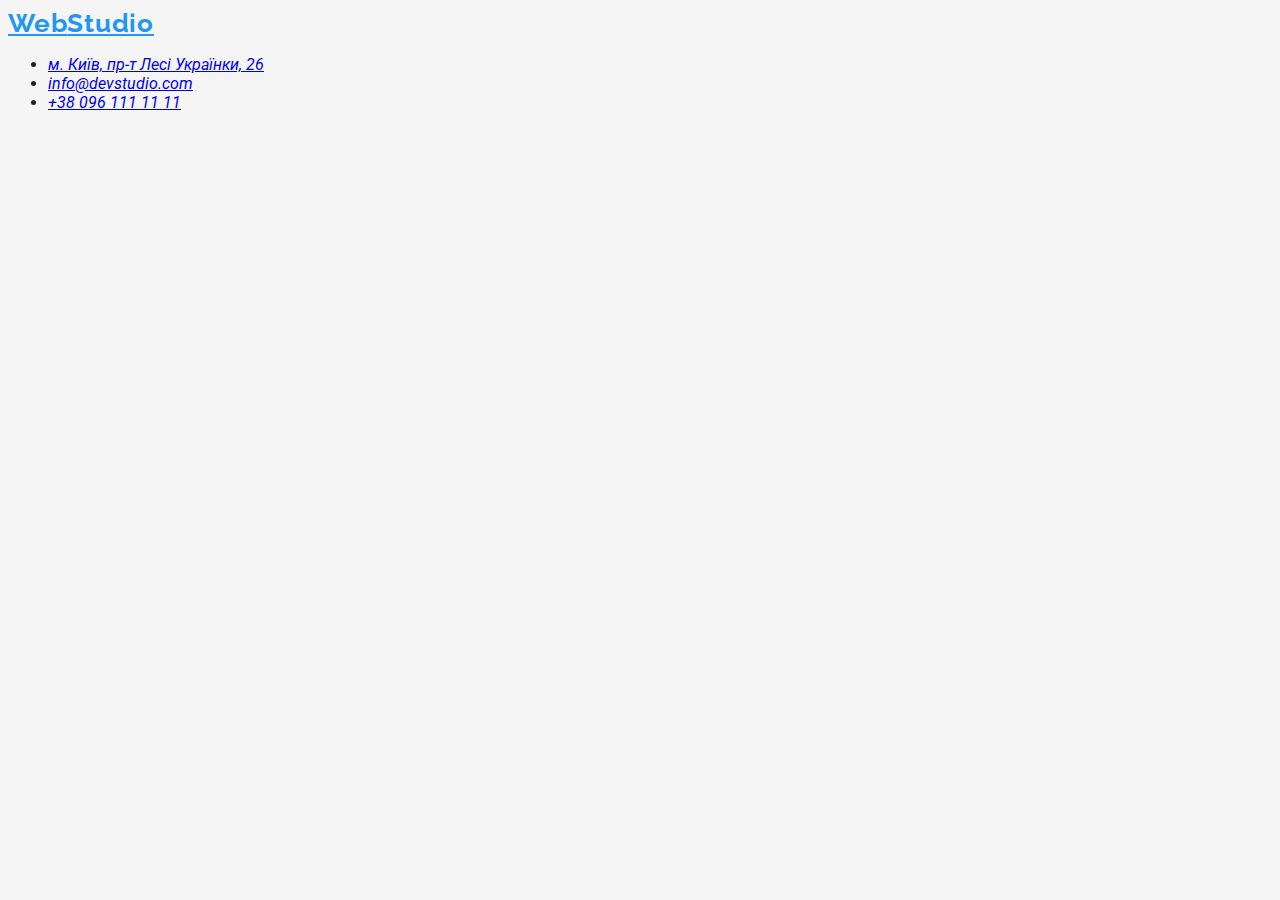
==== portfolio.html @ 88bac95c "create portfolio.html" ====
<!DOCTYPE html>
<html lang="uk">
    <head>
        <meta charset="UTF-8" />
        <meta
            http-equiv="X-UA-Compatible"
            content="IE=edge"
        />
        <meta
            name="viewport"
            content="width=device-width, initial-scale=1.0"
        />
        <link
            rel="preconnect"
            href="https://fonts.googleapis.com"
        />
        <link
            rel="preconnect"
            href="https://fonts.gstatic.com"
            crossorigin
        />
        <link
            href="https://fonts.googleapis.com/css2?family=Raleway:wght@700&family=Roboto:wght@400;500;700;900&display=swap"
            rel="stylesheet"
        />
        <title>Portfolio</title>
        <link
            rel="stylesheet"
            href="./styles/styles.css"
        />
    </head>
    <body></body>
    
    <!-- footer, address and contacts  -->
        <footer>
            <a
                href="./index.html"
                class="logo"
                lang="en"
                >Web<span>Studio</span></a
            >
            <address>
                <ul>
                    <li>
                        <a
                            href="https://goo.gl/maps/XYVUcAoSv2epRwpU8"
                            target="_blank"
                            rel="noopener noreferrer nofollow"
                            >м. Київ, пр-т Лесі Українки, 26</a
                        >
                    </li>
                    <li>
                        <a
                            href="mailto:info@devstudio.com"
                            target="_blank"
                            rel="noopener noreferrer nofollow"
                            >info@devstudio.com</a
                        >
                    </li>
                    <li><a href="tel:+380961111111">+38 096 111 11 11</a></li>
                </ul>
            </address>
        </footer>
    </body>
</html>
---- styles/styles.css ----
/* main text color: #212121; */
/* second text color: #757575; */
/* main background color: #F5F5F5; */
/* accent color: #2196F3; */
/* second accent color: #000000; */

/* .visually-hidden {
  position: absolute;
  white-space: nowrap;
  width: 1px;
  height: 1px;
  overflow: hidden;
  border: 0;
  padding: 0;
  clip: rect(0 0 0 0);
  clip-path: inset(50%);
  margin: -1px;
} */

:root {
    --main-text-color: #212121;
    --second-text-color: #757575;
    --main-background-color: #f5f5f5;
    --accent-color: #2196f3;
    --second-accent-color: #000000;
}

body {
    background-color: #f5f5f5;
    color: var(--main-text-color);
    font-family: 'Roboto', sans-serif;
}

/* logo */

.logo {
    font-family: 'Raleway';
    font-weight: 700;
    font-size: 26px;
    line-height: 1.19;
    letter-spacing: 0.03em;
    color: var(--accent-color);
}
.logo-item {
    font-family: 'Raleway';
    font-weight: 700;
    font-size: 26px;
    line-height: 1.19;
    letter-spacing: 0.03em;
    color: var(--second-accent-color);
}
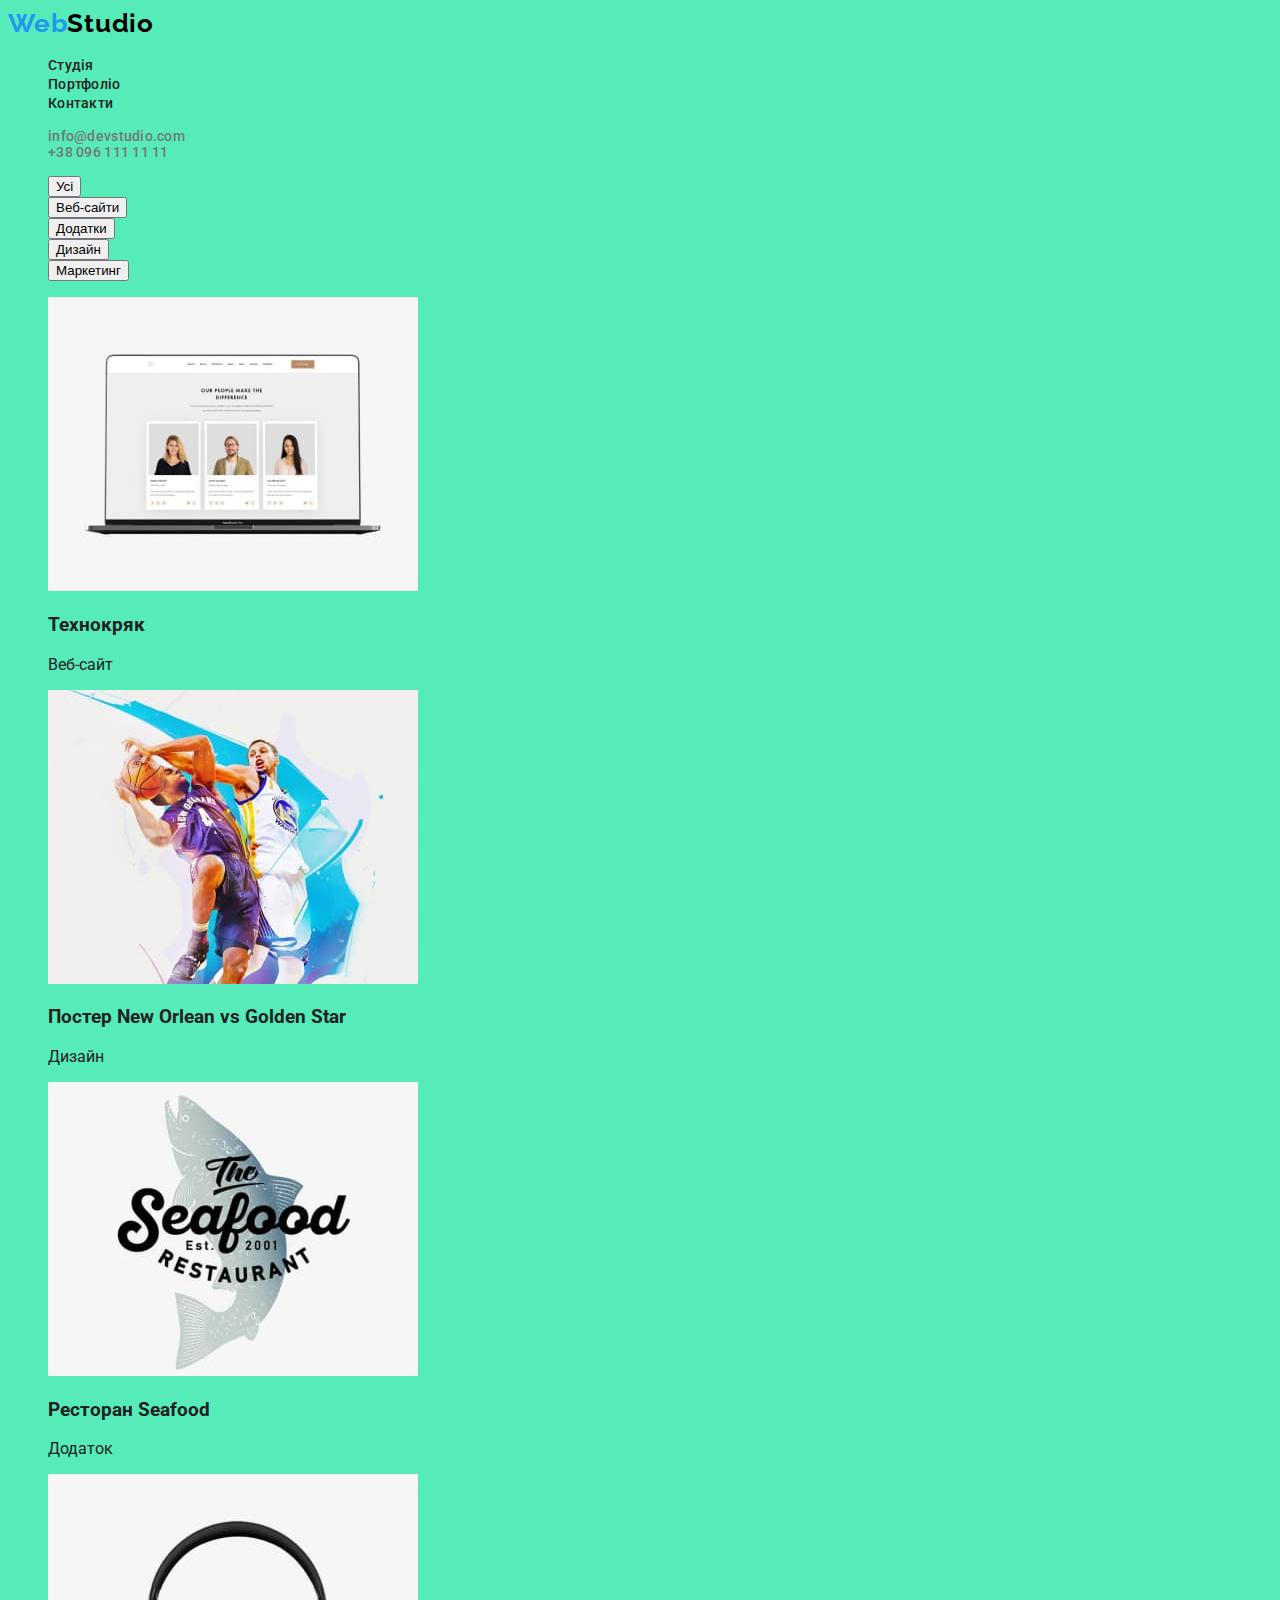
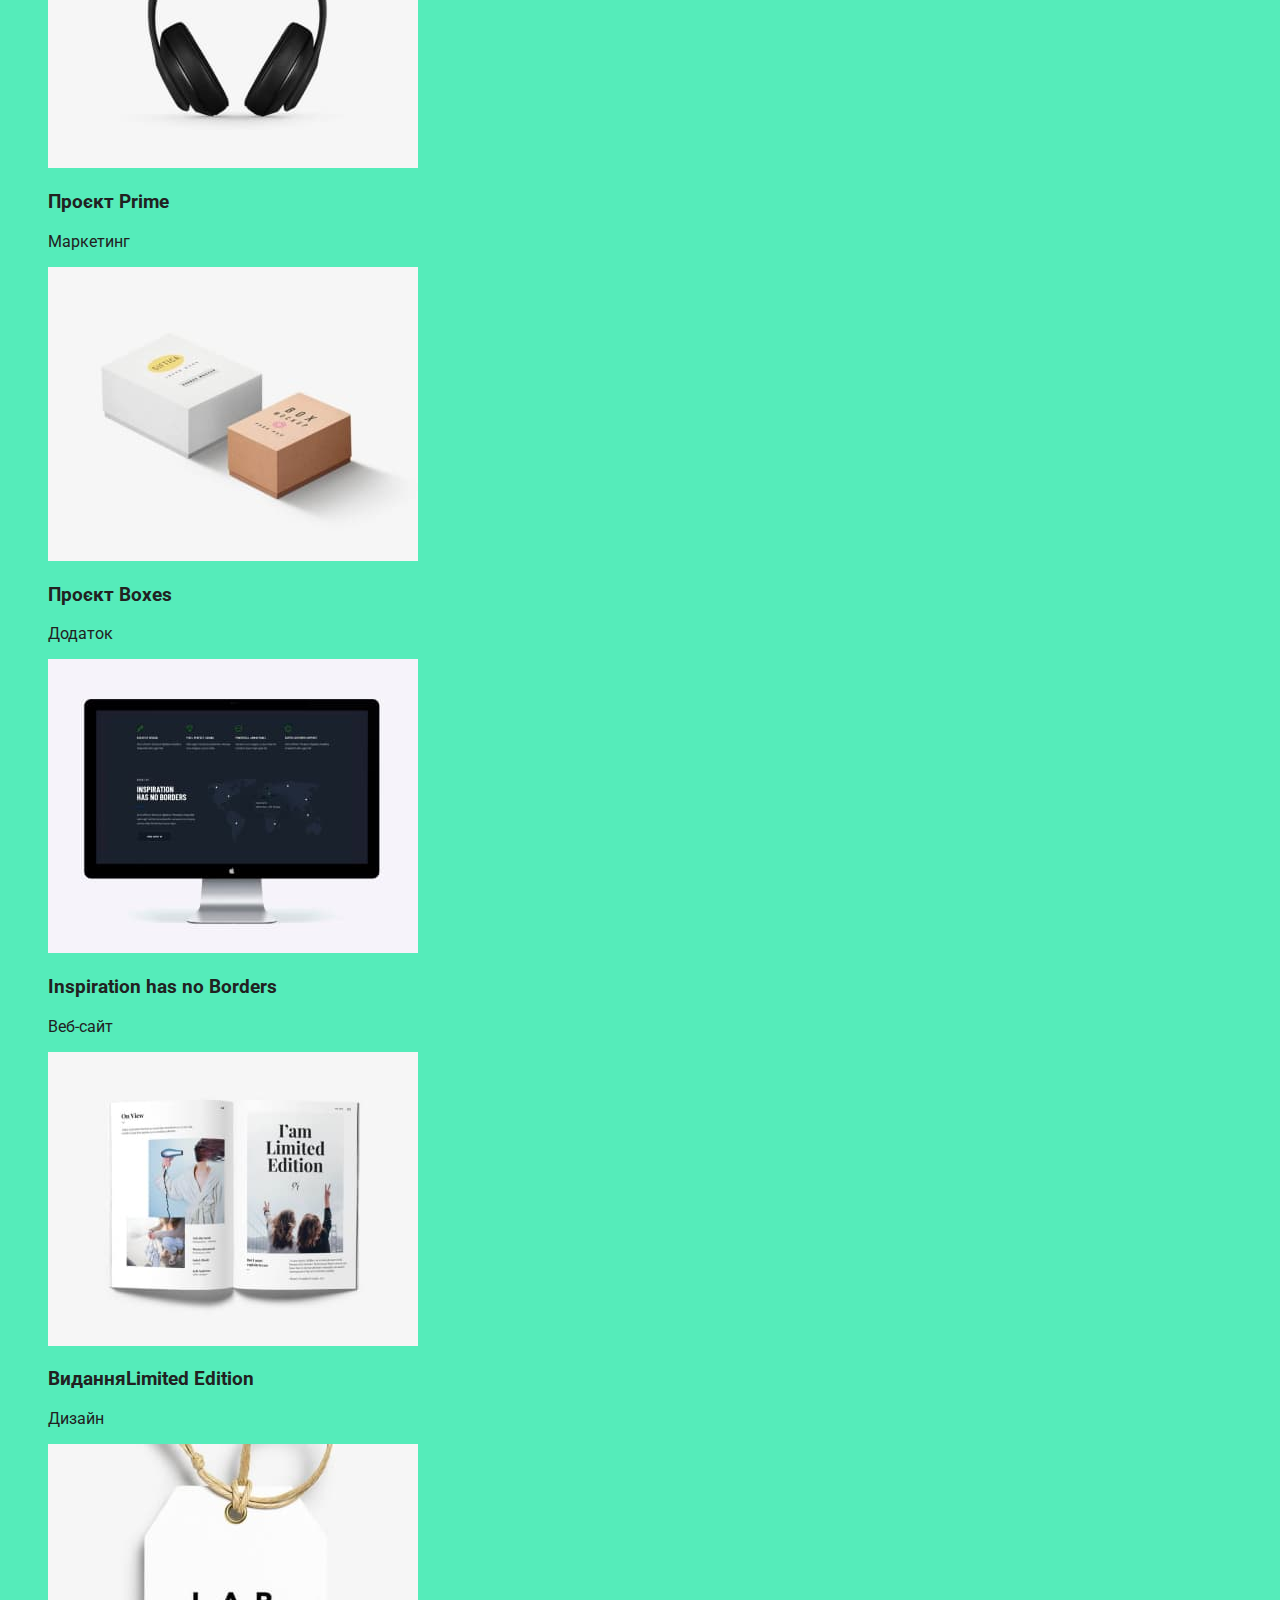
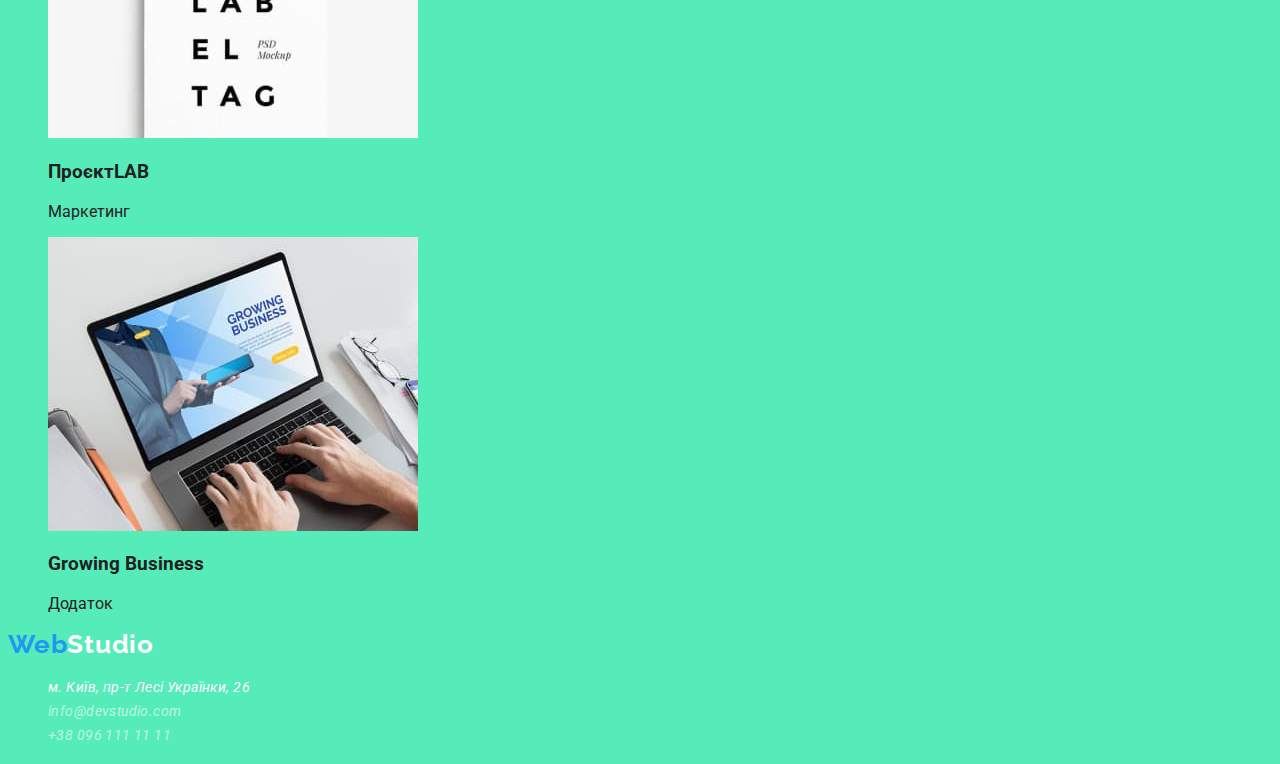
==== commit fff196e9: "add portfolio class" ====
--- a/portfolio.html
+++ b/portfolio.html
@@ -29,20 +29,239 @@
             href="./styles/styles.css"
         />
     </head>
-    <body></body>
-    
-    <!-- footer, address and contacts  -->
-        <footer>
+
+    <body>
+        <!-- site header -->
+        <header>
+            <nav>
+                <!-- company logo -->
+                <a
+                    href="./index.html"
+                    class="logo link"
+                    lang="en"
+                    >Web<span class="logo-item">Studio</span></a
+                >
+
+                <!-- list of site links -->
+                <ul class="site-nav">
+                    <li>
+                        <a
+                            href="./index.html"
+                            class="nav-link link"
+                            >Студія</a
+                        >
+                    </li>
+                    <li>
+                        <a
+                            href="./portfolio.html"
+                            class="nav-link link"
+                            >Портфоліо</a
+                        >
+                    </li>
+                    <li>
+                        <a
+                            href="./contacts.html"
+                            class="nav-link link"
+                            >Контакти</a
+                        >
+                    </li>
+                </ul>
+            </nav>
+
+            <!-- a list of company contacts -->
+            <ul class="contact-link">
+                <li>
+                    <a
+                        class="contact-link link"
+                        href="mailto:info@devstudio.com"
+                        target="_blank"
+                        rel="noopener noreferrer nofollow"
+                        >info@devstudio.com</a
+                    >
+                </li>
+                <li>
+                    <a
+                        class="contact-link link"
+                        href="tel:+380961111111"
+                        >+38 096 111 11 11</a
+                    >
+                </li>
+            </ul>
+        </header>
+        <main>
+            <!-- Portfolio Title -->
+            <h1 class="visually-hidden">Портфоліо</h1>
+            <!-- Portfolio Button  -->
+            <ul>
+                <li>
+                    <button
+                        type="button"
+                        class="portfolio-btn"
+                    >
+                        Усі
+                    </button>
+                </li>
+                <li>
+                    <button
+                        type="button"
+                        class="portfolio-btn"
+                    >
+                        Веб-сайти
+                    </button>
+                </li>
+                <li>
+                    <button
+                        type="button"
+                        class="portfolio-btn"
+                    >
+                        Додатки
+                    </button>
+                </li>
+                <li>
+                    <button
+                        type="button"
+                        class="portfolio-btn"
+                    >
+                        Дизайн
+                    </button>
+                </li>
+                <li>
+                    <button
+                        type="button"
+                        class="portfolio-btn"
+                    >
+                        Маркетинг
+                    </button>
+                </li>
+            </ul>
+            <!-- Portfolio  -->
+            <ul>
+                <li>
+                    <img
+                        src="./images/portfolio-photo/technokryak.jpg"
+                        alt="photo technokkryk"
+                        width="370"
+                        height="294"
+                    />
+                    <h3 class="potfolio-title">Технокряк</h3>
+                    <p class="portfolio-type">Веб-сайт</p>
+                </li>
+                <li>
+                    <img
+                        src="./images/portfolio-photo/poster.jpg"
+                        alt="poster photo"
+                        width="370"
+                        height="294"
+                    />
+                    <h3 class="potfolio-title">
+                        Постер <span lang="en">New Orlean vs Golden Star</span>
+                    </h3>
+                    <p class="portfolio-type">Дизайн</p>
+                </li>
+                <li>
+                    <img
+                        src="./images/portfolio-photo/restoran.jpg"
+                        alt="restoran photo"
+                        width="370"
+                        height="294"
+                    />
+                    <h3 class="potfolio-title">
+                        Ресторан <span lang="en">Seafood</span>
+                    </h3>
+                    <p class="portfolio-type">Додаток</p>
+                </li>
+                <li>
+                    <img
+                        src="./images/portfolio-photo/project-prime.jpg"
+                        alt="project prime photo"
+                        width="370"
+                        height="294"
+                    />
+                    <h3 class="potfolio-title">
+                        Проєкт <span lang="en">Prime</span>
+                    </h3>
+                    <p class="portfolio-type">Маркетинг</p>
+                </li>
+                <li>
+                    <img
+                        src="./images/portfolio-photo/boxes.jpg"
+                        alt="boxes photo"
+                        width="370"
+                        height="294"
+                    />
+                    <h3 class="potfolio-title">Проєкт <span>Boxes</span></h3>
+                    <p class="portfolio-type">Додаток</p>
+                </li>
+                <li>
+                    <img
+                        src="./images/portfolio-photo/inspiration.jpg"
+                        alt="inspiration photo"
+                        width="370"
+                        height="294"
+                    />
+                    <h3
+                        lang="en"
+                        class="potfolio-title"
+                    >
+                        Inspiration has no Borders
+                    </h3>
+                    <p class="portfolio-type">Веб-сайт</p>
+                </li>
+                <li>
+                    <img
+                        src="./images/portfolio-photo/limited-edition.jpg"
+                        alt="limited Edition photo"
+                        width="370"
+                        height="294"
+                    />
+                    <h3 class="potfolio-title">
+                        Видання<span lang="en">Limited Edition</span>
+                    </h3>
+                    <p class="portfolio-type">Дизайн</p>
+                </li>
+                <li>
+                    <img
+                        src="./images/portfolio-photo/lab.jpg"
+                        alt="lab photo"
+                        width="370"
+                        height="294"
+                    />
+                    <h3 class="potfolio-title">
+                        Проєкт<span lang="en">LAB</span>
+                    </h3>
+                    <p class="portfolio-type">Маркетинг</p>
+                </li>
+                <li>
+                    <img
+                        src="./images/portfolio-photo/growing.jpg"
+                        alt="growing business photo"
+                        width="370"
+                        height="294"
+                    />
+                    <h3
+                        lang="en"
+                        class="potfolio-title"
+                    >
+                        Growing Business
+                    </h3>
+                    <p class="portfolio-type">Додаток</p>
+                </li>
+            </ul>
+        </main>
+
+        <!-- footer, address and contacts  -->
+        <footer class="footer">
             <a
                 href="./index.html"
-                class="logo"
+                class="logo link"
                 lang="en"
-                >Web<span>Studio</span></a
+                >Web<span class="footer-logo">Studio</span></a
             >
-            <address>
-                <ul>
-                    <li>
-                        <a
+            <address class="address">
+                <ul class="address-list">
+                    <li>
+                        <a
+                            class="address-link link"
                             href="https://goo.gl/maps/XYVUcAoSv2epRwpU8"
                             target="_blank"
                             rel="noopener noreferrer nofollow"
@@ -51,13 +270,20 @@
                     </li>
                     <li>
                         <a
+                            class="footer-link link"
                             href="mailto:info@devstudio.com"
                             target="_blank"
                             rel="noopener noreferrer nofollow"
                             >info@devstudio.com</a
                         >
                     </li>
-                    <li><a href="tel:+380961111111">+38 096 111 11 11</a></li>
+                    <li>
+                        <a
+                            class="footer-link link"
+                            href="tel:+380961111111"
+                            >+38 096 111 11 11</a
+                        >
+                    </li>
                 </ul>
             </address>
         </footer>
--- a/styles/styles.css
+++ b/styles/styles.css
@@ -3,19 +3,8 @@
 /* main background color: #F5F5F5; */
 /* accent color: #2196F3; */
 /* second accent color: #000000; */
+/* main button color: #F5F4FA; */
 
-/* .visually-hidden {
-  position: absolute;
-  white-space: nowrap;
-  width: 1px;
-  height: 1px;
-  overflow: hidden;
-  border: 0;
-  padding: 0;
-  clip: rect(0 0 0 0);
-  clip-path: inset(50%);
-  margin: -1px;
-} */
 
 :root {
     --main-text-color: #212121;
@@ -23,12 +12,29 @@
     --main-background-color: #f5f5f5;
     --accent-color: #2196f3;
     --second-accent-color: #000000;
+    --second-logo-color: #ffffff;
+    --button-color: #F5F4FA;
+
 }
 
 body {
-    background-color: #f5f5f5;
+    /* background-color: #f5f5f5; */
+    background-color: rgb(85, 236, 186);
     color: var(--main-text-color);
     font-family: 'Roboto', sans-serif;
+}
+
+.link {
+    text-decoration: none;
+}
+
+.link:hover,
+.link:focus {
+    color: var(--accent-color);
+}
+
+ul {
+    list-style: none;
 }
 
 /* logo */
@@ -49,3 +55,143 @@
     letter-spacing: 0.03em;
     color: var(--second-accent-color);
 }
+
+/* site links */
+
+.nav-link {
+    font-weight: 500;
+    font-size: 14px;
+    line-height: 1.15;
+    letter-spacing: 0.02em;
+    color: var(--main-text-color);
+}
+
+/* contacts link */
+
+.contact-link {
+    font-weight: 500;
+    font-size: 14px;
+    line-height: 1.15;
+    letter-spacing: 0.02em;
+    color: var(--second-text-color);
+}
+
+/* hero */
+
+.hero-title {
+    font-weight: 900;
+    font-size: 44px;
+    line-height: 1.36;
+    text-align: center;
+    letter-spacing: 0.06em;
+    text-transform: uppercase;
+    color: var(--second-logo-color);
+}
+
+.hero-btn {
+    background-color: var(--accent-color);
+    font-weight: 700;
+    font-size: 16px;
+    line-height: 1.88;
+    display: flex;
+    align-items: center;
+    text-align: center;
+    letter-spacing: 0.06em;
+    color: var(--second-logo-color);
+}
+
+/* adversting text  */
+
+.visually-hidden {
+    position: absolute;
+    white-space: nowrap;
+    width: 1px;
+    height: 1px;
+    overflow: hidden;
+    border: 0;
+    padding: 0;
+    clip: rect(0 0 0 0);
+    clip-path: inset(50%);
+    margin: -1px;
+}
+
+.adv-title {
+    font-weight: 700;
+    font-size: 14px;
+    line-height: 1.14;
+    letter-spacing: 0.03em;
+    text-transform: uppercase;
+    color: var(--main-text-color);
+}
+
+.adv-item {
+    font-size: 14px;
+    line-height: 1.71;
+    letter-spacing: 0.03em;
+    color: var(--second-text-color);
+}
+
+/* adversiting photo */
+
+.photo-title {
+    font-weight: 700;
+    font-size: 36px;
+    line-height: 1.17;
+    text-align: center;
+    letter-spacing: 0.03em;
+    color: var(--main-text-color);
+}
+
+/* team members */
+
+.team-title {
+    font-weight: 700;
+    font-size: 36px;
+    line-height: 1.17;
+    text-align: center;
+    letter-spacing: 0.03em;
+    color: var(--main-text-color);
+}
+
+.teammate-title {
+    font-weight: 500;
+    font-size: 16px;
+    line-height: 1.19;
+    text-align: center;
+    letter-spacing: 0.03em;
+    color: var(--main-text-color);
+}
+
+.team-profession {
+    font-size: 16px;
+    line-height: 1.19;
+    text-align: center;
+    letter-spacing: 0.03em;
+    color: var(--second-text-color);
+}
+
+/* footer  */
+
+.footer-logo {
+    font-family: 'Raleway';
+    font-style: normal;
+    font-weight: 700;
+    font-size: 26px;
+    line-height: 1.19;
+    letter-spacing: 0.03em;
+    color: var(--second-logo-color);
+}
+
+.address-link {
+    font-size: 14px;
+    line-height: 1.71;
+    letter-spacing: 0.03em;
+    color: var(--second-logo-color);
+}
+
+.footer-link {
+    font-size: 14px;
+    line-height: 1.71;
+    letter-spacing: 0.03em;
+    color: rgba(255, 255, 255, 0.6);
+}
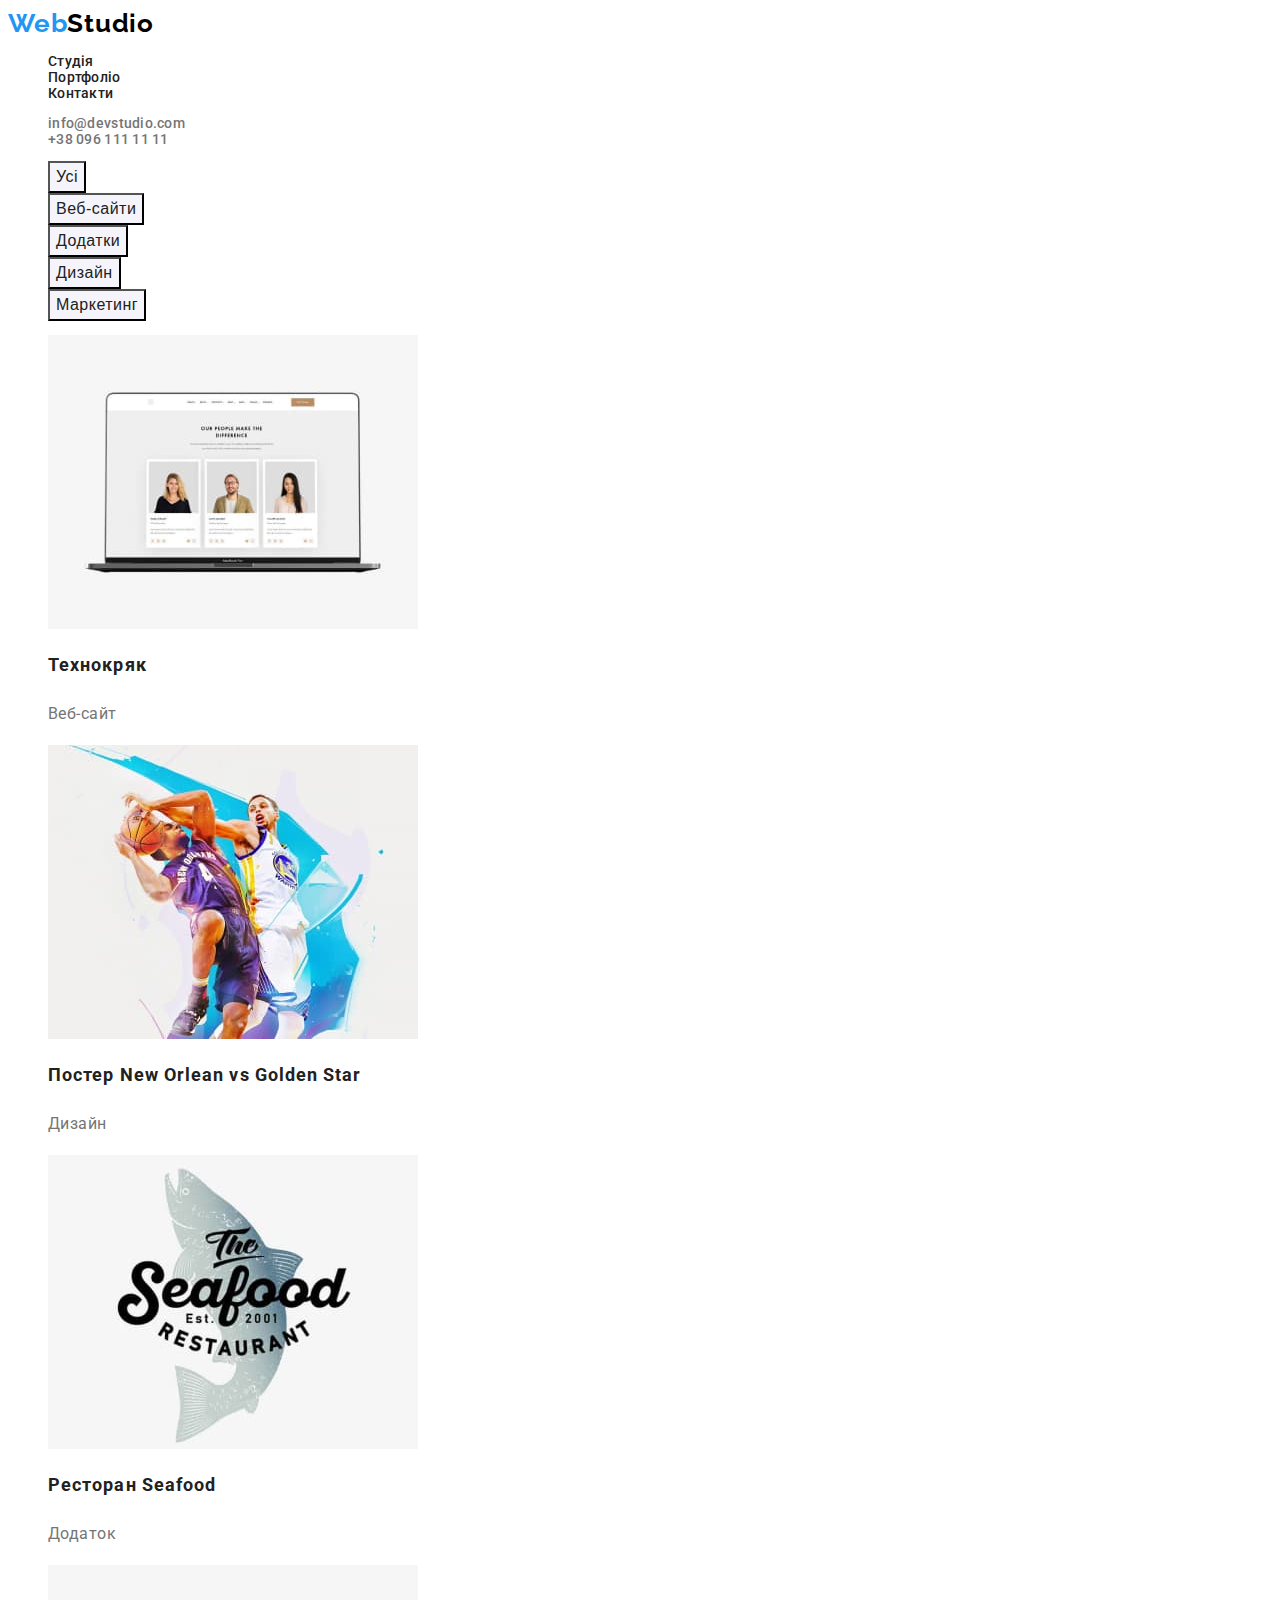
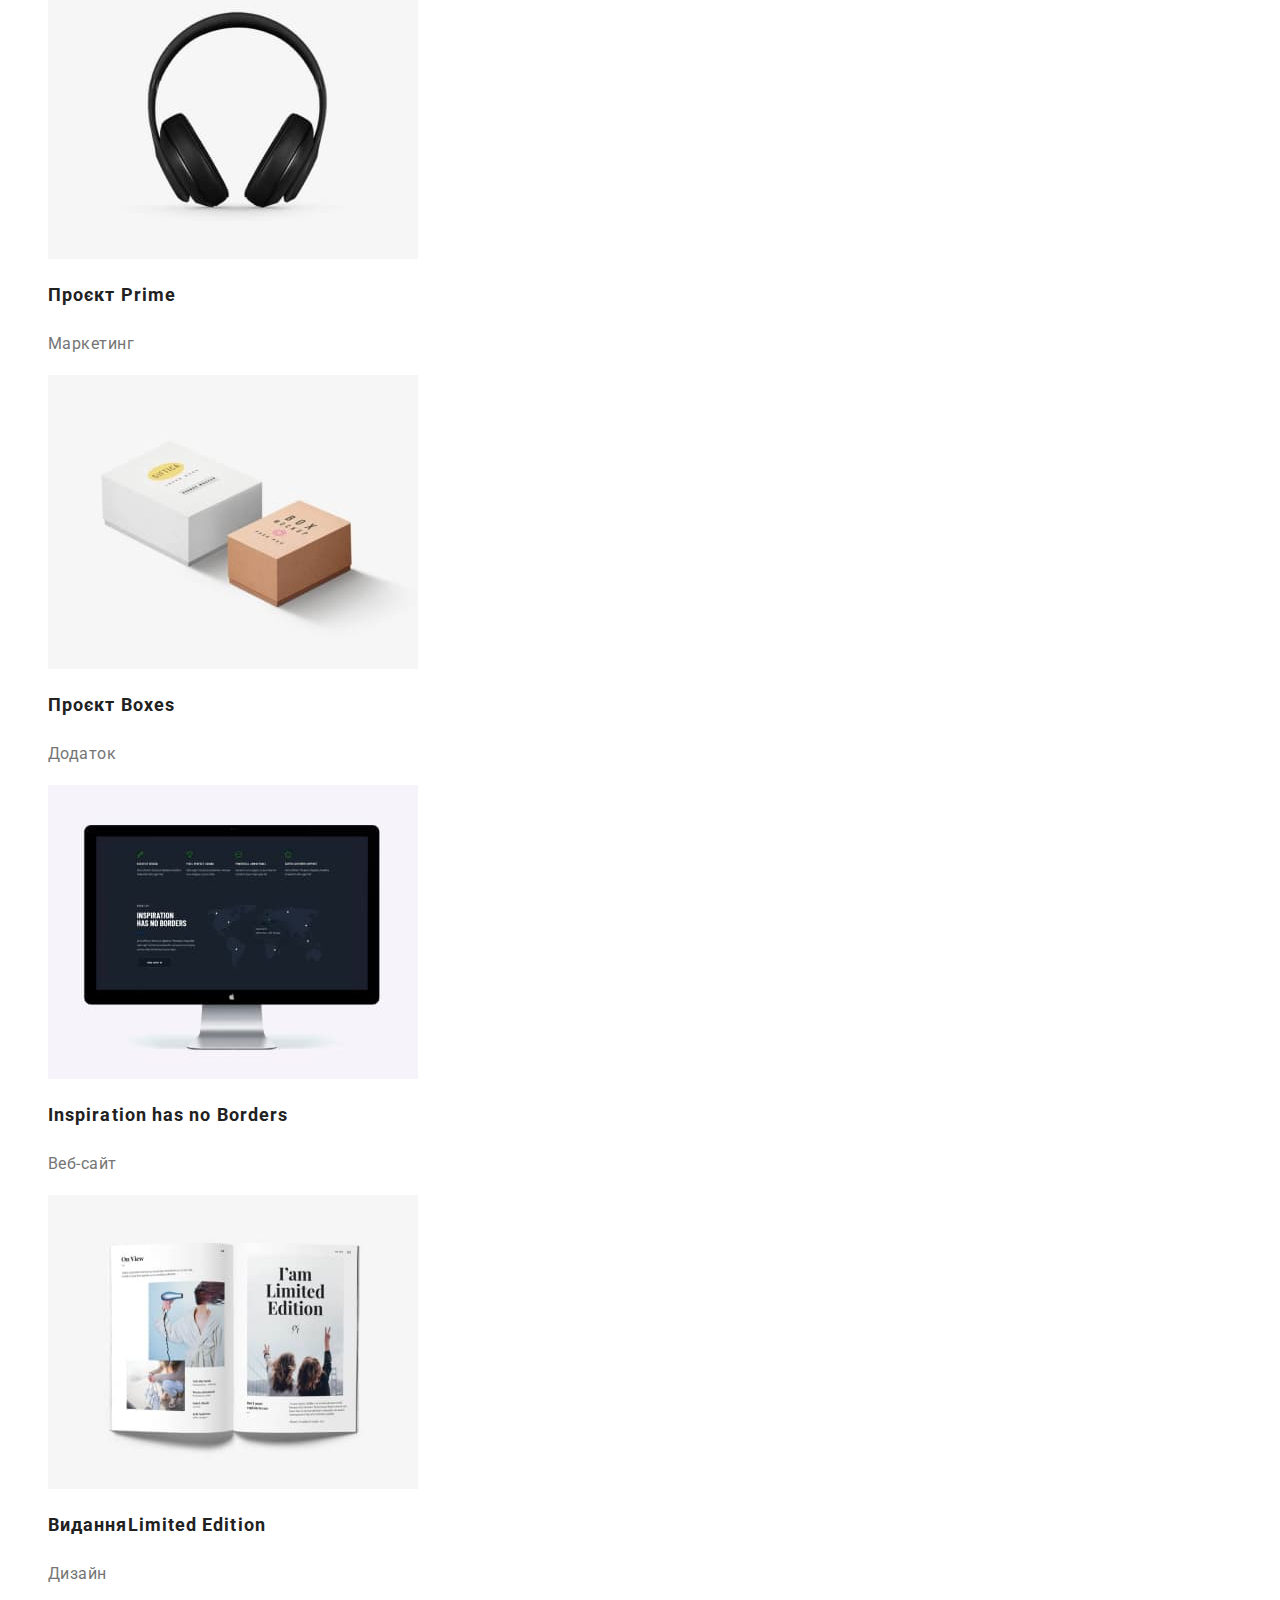
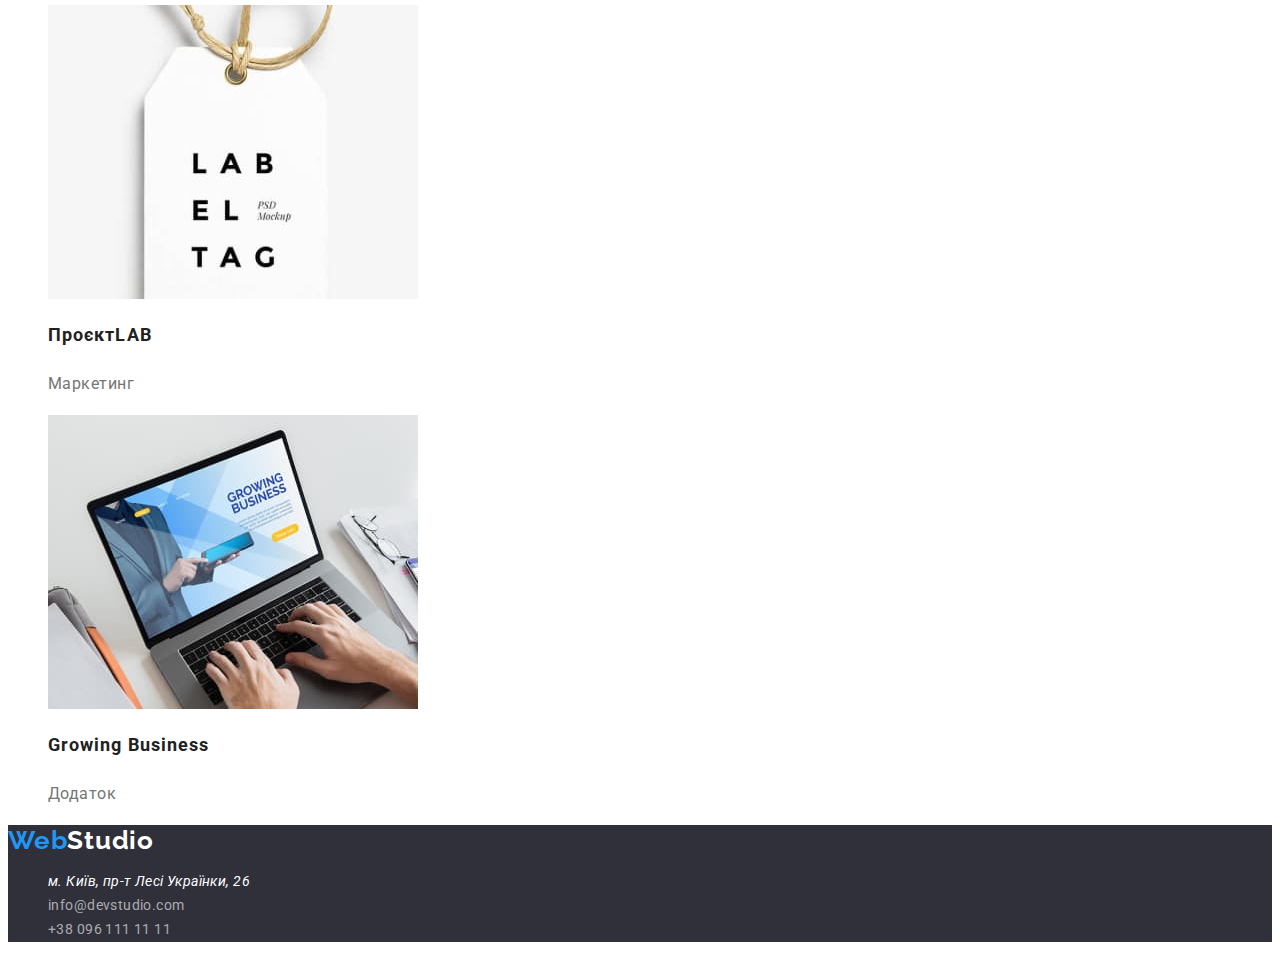
==== commit 3cedc2f6: "fixed mentor`s comment" ====
--- a/portfolio.html
+++ b/portfolio.html
@@ -89,164 +89,169 @@
             </ul>
         </header>
         <main>
-            <!-- Portfolio Title -->
-            <h1 class="visually-hidden">Портфоліо</h1>
-            <!-- Portfolio Button  -->
-            <ul>
-                <li>
-                    <button
-                        type="button"
-                        class="portfolio-btn"
-                    >
-                        Усі
-                    </button>
-                </li>
-                <li>
-                    <button
-                        type="button"
-                        class="portfolio-btn"
-                    >
-                        Веб-сайти
-                    </button>
-                </li>
-                <li>
-                    <button
-                        type="button"
-                        class="portfolio-btn"
-                    >
-                        Додатки
-                    </button>
-                </li>
-                <li>
-                    <button
-                        type="button"
-                        class="portfolio-btn"
-                    >
-                        Дизайн
-                    </button>
-                </li>
-                <li>
-                    <button
-                        type="button"
-                        class="portfolio-btn"
-                    >
-                        Маркетинг
-                    </button>
-                </li>
-            </ul>
-            <!-- Portfolio  -->
-            <ul>
-                <li>
-                    <img
-                        src="./images/portfolio-photo/technokryak.jpg"
-                        alt="photo technokkryk"
-                        width="370"
-                        height="294"
-                    />
-                    <h3 class="potfolio-title">Технокряк</h3>
-                    <p class="portfolio-type">Веб-сайт</p>
-                </li>
-                <li>
-                    <img
-                        src="./images/portfolio-photo/poster.jpg"
-                        alt="poster photo"
-                        width="370"
-                        height="294"
-                    />
-                    <h3 class="potfolio-title">
-                        Постер <span lang="en">New Orlean vs Golden Star</span>
-                    </h3>
-                    <p class="portfolio-type">Дизайн</p>
-                </li>
-                <li>
-                    <img
-                        src="./images/portfolio-photo/restoran.jpg"
-                        alt="restoran photo"
-                        width="370"
-                        height="294"
-                    />
-                    <h3 class="potfolio-title">
-                        Ресторан <span lang="en">Seafood</span>
-                    </h3>
-                    <p class="portfolio-type">Додаток</p>
-                </li>
-                <li>
-                    <img
-                        src="./images/portfolio-photo/project-prime.jpg"
-                        alt="project prime photo"
-                        width="370"
-                        height="294"
-                    />
-                    <h3 class="potfolio-title">
-                        Проєкт <span lang="en">Prime</span>
-                    </h3>
-                    <p class="portfolio-type">Маркетинг</p>
-                </li>
-                <li>
-                    <img
-                        src="./images/portfolio-photo/boxes.jpg"
-                        alt="boxes photo"
-                        width="370"
-                        height="294"
-                    />
-                    <h3 class="potfolio-title">Проєкт <span>Boxes</span></h3>
-                    <p class="portfolio-type">Додаток</p>
-                </li>
-                <li>
-                    <img
-                        src="./images/portfolio-photo/inspiration.jpg"
-                        alt="inspiration photo"
-                        width="370"
-                        height="294"
-                    />
-                    <h3
-                        lang="en"
-                        class="potfolio-title"
-                    >
-                        Inspiration has no Borders
-                    </h3>
-                    <p class="portfolio-type">Веб-сайт</p>
-                </li>
-                <li>
-                    <img
-                        src="./images/portfolio-photo/limited-edition.jpg"
-                        alt="limited Edition photo"
-                        width="370"
-                        height="294"
-                    />
-                    <h3 class="potfolio-title">
-                        Видання<span lang="en">Limited Edition</span>
-                    </h3>
-                    <p class="portfolio-type">Дизайн</p>
-                </li>
-                <li>
-                    <img
-                        src="./images/portfolio-photo/lab.jpg"
-                        alt="lab photo"
-                        width="370"
-                        height="294"
-                    />
-                    <h3 class="potfolio-title">
-                        Проєкт<span lang="en">LAB</span>
-                    </h3>
-                    <p class="portfolio-type">Маркетинг</p>
-                </li>
-                <li>
-                    <img
-                        src="./images/portfolio-photo/growing.jpg"
-                        alt="growing business photo"
-                        width="370"
-                        height="294"
-                    />
-                    <h3
-                        lang="en"
-                        class="potfolio-title"
-                    >
-                        Growing Business
-                    </h3>
-                    <p class="portfolio-type">Додаток</p>
-                </li>
-            </ul>
+            <section>
+                <!-- Portfolio Title -->
+                <h1 class="visually-hidden">Портфоліо</h1>
+                <!-- Portfolio Button  -->
+                <ul>
+                    <li>
+                        <button
+                            type="button"
+                            class="portfolio-btn"
+                        >
+                            Усі
+                        </button>
+                    </li>
+                    <li>
+                        <button
+                            type="button"
+                            class="portfolio-btn"
+                        >
+                            Веб-сайти
+                        </button>
+                    </li>
+                    <li>
+                        <button
+                            type="button"
+                            class="portfolio-btn"
+                        >
+                            Додатки
+                        </button>
+                    </li>
+                    <li>
+                        <button
+                            type="button"
+                            class="portfolio-btn"
+                        >
+                            Дизайн
+                        </button>
+                    </li>
+                    <li>
+                        <button
+                            type="button"
+                            class="portfolio-btn"
+                        >
+                            Маркетинг
+                        </button>
+                    </li>
+                </ul>
+                <!-- Portfolio  -->
+                <ul>
+                    <li>
+                        <img
+                            src="./images/portfolio-photo/technokryak.jpg"
+                            alt="photo technokkryk"
+                            width="370"
+                            height="294"
+                        />
+                        <h2 class="portfolio-title">Технокряк</h2>
+                        <p class="portfolio-type">Веб-сайт</p>
+                    </li>
+                    <li>
+                        <img
+                            src="./images/portfolio-photo/poster.jpg"
+                            alt="poster photo"
+                            width="370"
+                            height="294"
+                        />
+                        <h2 class="portfolio-title">
+                            Постер
+                            <span lang="en">New Orlean vs Golden Star</span>
+                        </h2>
+                        <p class="portfolio-type">Дизайн</p>
+                    </li>
+                    <li>
+                        <img
+                            src="./images/portfolio-photo/restoran.jpg"
+                            alt="restoran photo"
+                            width="370"
+                            height="294"
+                        />
+                        <h2 class="portfolio-title">
+                            Ресторан <span lang="en">Seafood</span>
+                        </h2>
+                        <p class="portfolio-type">Додаток</p>
+                    </li>
+                    <li>
+                        <img
+                            src="./images/portfolio-photo/project-prime.jpg"
+                            alt="project prime photo"
+                            width="370"
+                            height="294"
+                        />
+                        <h2 class="portfolio-title">
+                            Проєкт <span lang="en">Prime</span>
+                        </h2>
+                        <p class="portfolio-type">Маркетинг</p>
+                    </li>
+                    <li>
+                        <img
+                            src="./images/portfolio-photo/boxes.jpg"
+                            alt="boxes photo"
+                            width="370"
+                            height="294"
+                        />
+                        <h2 class="portfolio-title">
+                            Проєкт <span>Boxes</span>
+                        </h2>
+                        <p class="portfolio-type">Додаток</p>
+                    </li>
+                    <li>
+                        <img
+                            src="./images/portfolio-photo/inspiration.jpg"
+                            alt="inspiration photo"
+                            width="370"
+                            height="294"
+                        />
+                        <h2
+                            lang="en"
+                            class="portfolio-title"
+                        >
+                            Inspiration has no Borders
+                        </h2>
+                        <p class="portfolio-type">Веб-сайт</p>
+                    </li>
+                    <li>
+                        <img
+                            src="./images/portfolio-photo/limited-edition.jpg"
+                            alt="limited Edition photo"
+                            width="370"
+                            height="294"
+                        />
+                        <h2 class="portfolio-title">
+                            Видання<span lang="en">Limited Edition</span>
+                        </h2>
+                        <p class="portfolio-type">Дизайн</p>
+                    </li>
+                    <li>
+                        <img
+                            src="./images/portfolio-photo/lab.jpg"
+                            alt="lab photo"
+                            width="370"
+                            height="294"
+                        />
+                        <h2 class="portfolio-title">
+                            Проєкт<span lang="en">LAB</span>
+                        </h2>
+                        <p class="portfolio-type">Маркетинг</p>
+                    </li>
+                    <li>
+                        <img
+                            src="./images/portfolio-photo/growing.jpg"
+                            alt="growing business photo"
+                            width="370"
+                            height="294"
+                        />
+                        <h2
+                            lang="en"
+                            class="portfolio-title"
+                        >
+                            Growing Business
+                        </h2>
+                        <p class="portfolio-type">Додаток</p>
+                    </li>
+                </ul>
+            </section>
         </main>
 
         <!-- footer, address and contacts  -->
--- a/styles/styles.css
+++ b/styles/styles.css
@@ -5,23 +5,23 @@
 /* second accent color: #000000; */
 /* main button color: #F5F4FA; */
 
-
 :root {
     --main-text-color: #212121;
     --second-text-color: #757575;
     --main-background-color: #f5f5f5;
+    --second-background-color: #2f303a;
     --accent-color: #2196f3;
     --second-accent-color: #000000;
     --second-logo-color: #ffffff;
-    --button-color: #F5F4FA;
-
+    --portfolio-button-color: #f5f4fa;
 }
 
 body {
-    /* background-color: #f5f5f5; */
-    background-color: rgb(85, 236, 186);
+    background-color: #ffffff;
     color: var(--main-text-color);
     font-family: 'Roboto', sans-serif;
+    color: var(--main-text-color);
+    font-size: 14px;
 }
 
 .link {
@@ -40,7 +40,7 @@
 /* logo */
 
 .logo {
-    font-family: 'Raleway';
+    font-family: 'Raleway', sans-serif;
     font-weight: 700;
     font-size: 26px;
     line-height: 1.19;
@@ -48,11 +48,6 @@
     color: var(--accent-color);
 }
 .logo-item {
-    font-family: 'Raleway';
-    font-weight: 700;
-    font-size: 26px;
-    line-height: 1.19;
-    letter-spacing: 0.03em;
     color: var(--second-accent-color);
 }
 
@@ -66,6 +61,10 @@
     color: var(--main-text-color);
 }
 
+.nav-link:active {
+    color: var(--accent-color);
+}
+
 /* contacts link */
 
 .contact-link {
@@ -77,6 +76,9 @@
 }
 
 /* hero */
+.hero {
+    background-color: var(--second-background-color);
+}
 
 .hero-title {
     font-weight: 900;
@@ -89,15 +91,19 @@
 }
 
 .hero-btn {
+    font-family: 'Roboto', sans-serif;
     background-color: var(--accent-color);
     font-weight: 700;
     font-size: 16px;
     line-height: 1.88;
-    display: flex;
-    align-items: center;
-    text-align: center;
     letter-spacing: 0.06em;
     color: var(--second-logo-color);
+}
+
+.hero-btn:hover,
+.hero-btn:focus,
+.hero-btn:active {
+    background-color: #188ce8;
 }
 
 /* adversting text  */
@@ -121,7 +127,6 @@
     line-height: 1.14;
     letter-spacing: 0.03em;
     text-transform: uppercase;
-    color: var(--main-text-color);
 }
 
 .adv-item {
@@ -139,7 +144,6 @@
     line-height: 1.17;
     text-align: center;
     letter-spacing: 0.03em;
-    color: var(--main-text-color);
 }
 
 /* team members */
@@ -150,7 +154,6 @@
     line-height: 1.17;
     text-align: center;
     letter-spacing: 0.03em;
-    color: var(--main-text-color);
 }
 
 .teammate-title {
@@ -159,7 +162,6 @@
     line-height: 1.19;
     text-align: center;
     letter-spacing: 0.03em;
-    color: var(--main-text-color);
 }
 
 .team-profession {
@@ -171,6 +173,10 @@
 }
 
 /* footer  */
+
+.footer {
+    background-color: var(--second-background-color);
+}
 
 .footer-logo {
     font-family: 'Raleway';
@@ -191,7 +197,43 @@
 
 .footer-link {
     font-size: 14px;
+    font-style: normal;
     line-height: 1.71;
     letter-spacing: 0.03em;
     color: rgba(255, 255, 255, 0.6);
 }
+
+/* Portfolio  */
+
+.portfolio-btn {
+    font-weight: 500;
+    font-size: 16px;
+    line-height: 1.62;
+    text-align: center;
+    letter-spacing: 0.03em;
+    color: var(--main-text-color);
+    background-color: var(--portfolio-button-color);
+    cursor: pointer;
+}
+
+.portfolio-btn:hover,
+.portfolio-btn:focus {
+    color: var(--second-logo-color);
+    background-color: var(--accent-color);
+}
+
+.portfolio-title {
+    font-weight: 700;
+    font-size: 18px;
+    line-height: 2;
+    letter-spacing: 0.06em;
+    color: var(--main-text-color);
+}
+
+.portfolio-type {
+    font-weight: 400;
+    font-size: 16px;
+    line-height: 1.88;
+    letter-spacing: 0.03em;
+    color: var(--second-text-color);
+}
